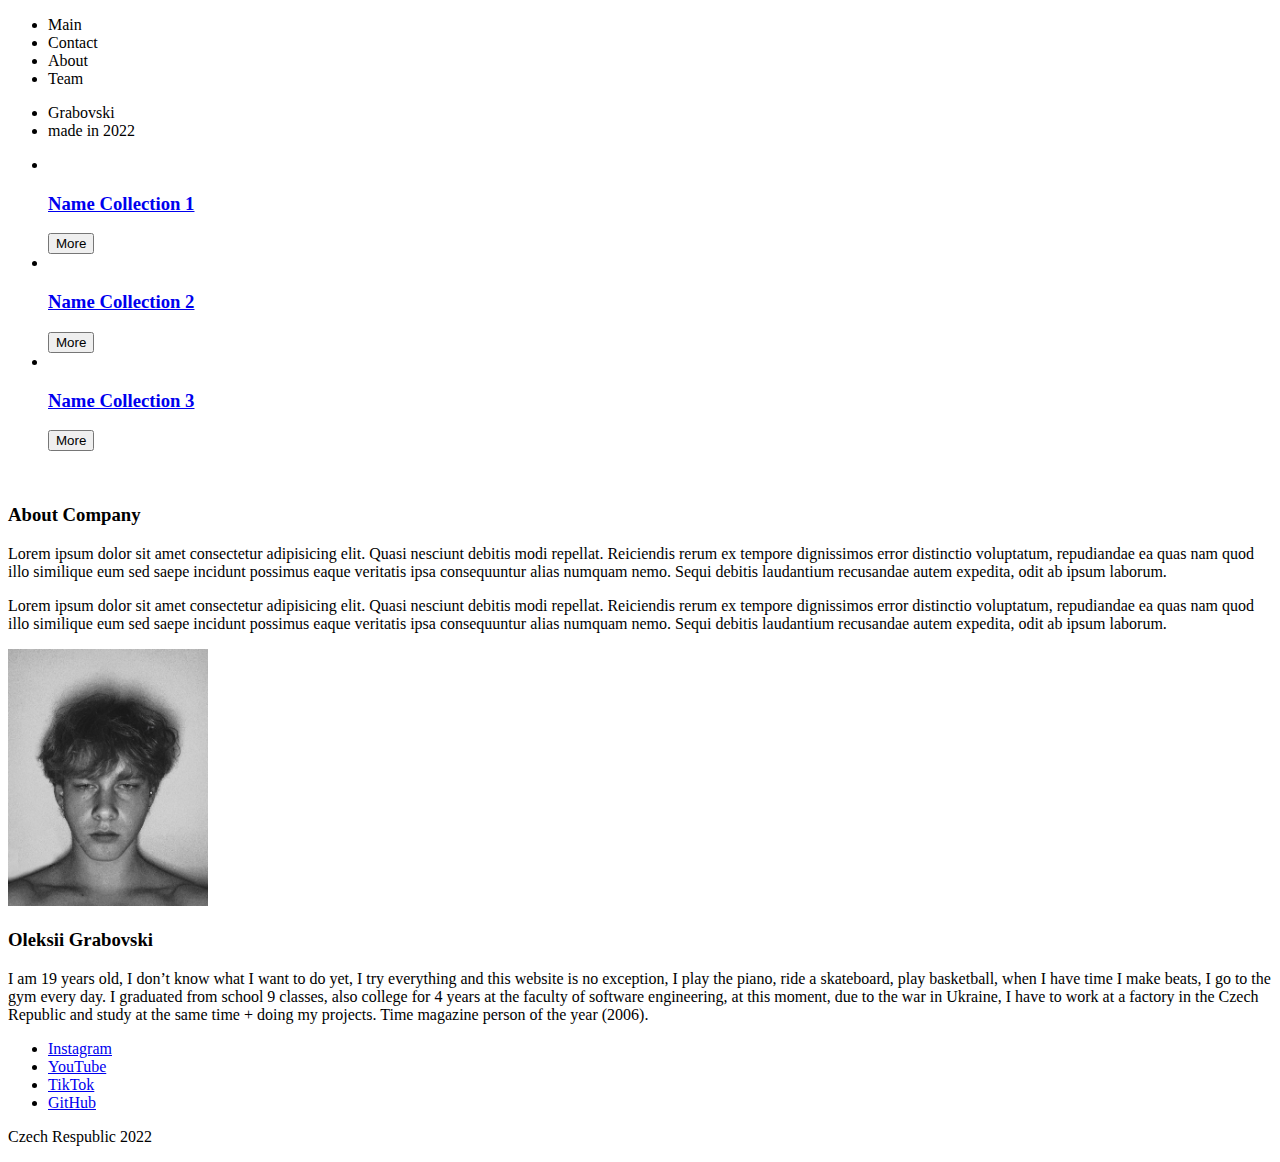
==== index.html @ e6ed2c2d "saaaaaaaaaa" ====
<!DOCTYPE html>
<html lang="en">
  <head>
    <meta charset="UTF-8" />
    <meta http-equiv="X-UA-Compatible" content="IE=edge" />
    <meta name="viewport" content="width=device-width, initial-scale=1.0" />

    <link rel="preconnect" href="https://fonts.googleapis.com" />
    <link rel="preconnect" href="https://fonts.gstatic.com" crossorigin />
    <link
      href="https://fonts.googleapis.com/css2?family=Cormorant+Garamond:wght@300;400;500;600;700&family=Noto+Serif:wght@400;700&display=swap"
      rel="stylesheet"
    />
   <link rel="stylesheet" href="./css/main.css" type="css">
    <title>Grabovski</title>
  </head>
  <body>
    <header class="header">
      <ul class="header__nav">
        <li class="header__li">Main</li>
        <li class="header__li">Contact</li>
        <li class="header__li">About</li>
        <li class="header__li">Team</li>
      </ul>
    </header>

    <section class="main container">
      <ul class="main__list">
        <li class="main__text">Grabovski</li>
        <li class="main__text-second">made in 2022</li>
      </ul>
    </section>

    <section class="product container">
      <ul class="product__card">
        <li class="product__list">
          <a href="/">
          <img
            class="product__photo"
            src="https://i.pinimg.com/564x/56/20/db/5620dbff51053c5ad875afe303453780.jpg"
            alt=""
          />
          <h3 class="product__text">Name Collection 1</h3>
          <button class="product__button" type="button">More</button>
        </a>
        </li>
        <li class="product__list">
          <a href="/">
          <img
            class="product__photo"
            src="https://i.pinimg.com/564x/56/20/db/5620dbff51053c5ad875afe303453780.jpg"
            alt=""
          />
          <h3 class="product__text">Name Collection 2</h3>
          <button class="product__button" type="button">More</button>
          </a>
        </li>
        <li class="product__list">
          <a href="/">
          <img
            class="product__photo"
            src="https://i.pinimg.com/564x/56/20/db/5620dbff51053c5ad875afe303453780.jpg"
            alt=""
          />
          <h3 class="product__text">Name Collection 3</h3>
          <button class="product__button button" type="button">More</button>
          </a>
        </li>
      </ul>
    </section>

    <section class="product-about container">
      <img
        class="product__photo-about"
        width="200"
        src="https://i.pinimg.com/564x/fb/30/6a/fb306a8000d3aa3a5cb708f8c5176976.jpg"
        alt=""
      />
      <div class="product__block-about">
        <h3 class="product__main-about">About Company</h3>
        <p class="product__text-about">
          Lorem ipsum dolor sit amet consectetur adipisicing elit. Quasi
          nesciunt debitis modi repellat. Reiciendis rerum ex tempore
          dignissimos error distinctio voluptatum, repudiandae ea quas nam quod
          illo similique eum sed saepe incidunt possimus eaque veritatis ipsa
          consequuntur alias numquam nemo. Sequi debitis laudantium recusandae
          autem expedita, odit ab ipsum laborum.
        </p>
        <p class="product__text-about">
          Lorem ipsum dolor sit amet consectetur adipisicing elit. Quasi
          nesciunt debitis modi repellat. Reiciendis rerum ex tempore
          dignissimos error distinctio voluptatum, repudiandae ea quas nam quod
          illo similique eum sed saepe incidunt possimus eaque veritatis ipsa
          consequuntur alias numquam nemo. Sequi debitis laudantium recusandae
          autem expedita, odit ab ipsum laborum.
        </p>
      </div>
    </section>

    <section class="about container">
      <img class="about__photo" width="200" src="./images/face.JPEG" alt="" />
      <div class="about__block">
        <h3 class="about__text-main">Oleksii Grabovski</h3>
        <p class="about__text">
          I am 19 years old, I don’t know what I want to do yet, I try
          everything and this website is no exception, I play the piano, ride a
          skateboard, play basketball, when I have time I make beats, I go to
          the gym every day. I graduated from school 9 classes, also college for
          4 years at the faculty of software engineering, at this moment, due to
          the war in Ukraine, I have to work at a factory in the Czech Republic
          and study at the same time + doing my projects.
          <span class="about__text-times">
            Time magazine person of the year (2006).</span
          >
        </p>
      </div>
    </section>

    <footer class="footer container">
      <ul class="footer__sicial-links">
        <li>
          <a
            class="footer__links"
            href="https://www.instagram.com/6teendollars/"
            >Instagram</a
          >
        </li>
        <li>
          <a class="footer__links" href="https://www.youtube.com/@6teendollars"
            >YouTube</a
          >
        </li>
        <li><a class="footer__links" href="/">TikTok</a></li>
        <li>
          <a class="footer__links" href="https://github.com/6teendollars"
            >GitHub</a
          >
        </li>
      </ul>
      <p class="footer__text">Czech Respublic 2022</p>
    </footer>
  </body>
</html>
---- css/main.css ----
:root {
    /* text */

    --main-font: 'Cormorant Garamond', serif;
    /* 300-700 */
    --text-font: 'Noto Serif', serif;
    /* 400/700 */

    --text-color: black;
    --hover-color: rgb(120, 115, 115);
}

/* http://meyerweb.com/eric/tools/css/reset/ 
   v2.0 | 20110126
   License: none (public domain)
*/

html,
body,
div,
span,
applet,
object,
iframe,
h1,
h2,
h3,
h4,
h5,
h6,
p,
blockquote,
pre,
a,
abbr,
acronym,
address,
big,
cite,
code,
del,
dfn,
em,
img,
ins,
kbd,
q,
s,
samp,
small,
strike,
strong,
sub,
sup,
tt,
var,
b,
u,
i,
center,
dl,
dt,
dd,
ol,
ul,
li,
fieldset,
form,
label,
legend,
table,
caption,
tbody,
tfoot,
thead,
tr,
th,
td,
article,
aside,
canvas,
details,
embed,
figure,
figcaption,
footer,
header,
hgroup,
menu,
nav,
output,
ruby,
section,
summary,
time,
mark,
audio,
video {
    margin: 0;
    padding: 0;
    border: 0;
    font-size: 100%;
    font: inherit;
    vertical-align: baseline;
    text-decoration:none;
    color: unset;
}

/* HTML5 display-role reset for older browsers */
article,
aside,
details,
figcaption,
figure,
footer,
header,
hgroup,
menu,
nav,
section {
    display: block;
}

body {
    line-height: 1;
    /* position: fixed; */
    width: 100%;
    height: 100%;

}

ol,
ul {
    list-style: none;
}

blockquote,
q {
    quotes: none;
}

blockquote:before,
blockquote:after,
q:before,
q:after {
    content: '';
    content: none;
}

table {
    border-collapse: collapse;
    border-spacing: 0;
}



.container {
    margin: 0 auto;
    padding: 0 15px;
    width: 1024px;
}


.header {
    position: absolute;
    width: 100%;
    padding: 0;
}

.header__nav {
    display: flex;
    justify-content: center;
    flex-direction: row;


    font-family: var(--text-font);
    color: var(--hover-color);
    font-size: medium;

    gap: 20px;

    width: 100%;
    padding-top: 10px;
    /* padding-left: 25px;
padding-right: 25px; */
    padding-bottom: 10px;
    transition: all 0.3s ease-in-out;
}

.header__nav:hover {
    background-color: rgba(220, 220, 220, 0.551);

}

.header__li {
    display: flex;
    align-content: center;
    justify-content: center;
    align-items: center;
    /* margin-top: 20px; */
    width: 150px;
    height: 50px;
    transition: all 0.3s ease-in-out;
    cursor: pointer;

}

.header__li:hover {
    transform: scale(1.1);
    /* box-shadow: 0 2px 4px 0 rgba(0, 0, 0, 0.2), 0 6px 20px 0 rgba(0, 0, 0, 0.19);
    border-radius: 4px; */
    color: var(--text-color);

}



.main {
    display: block;
    margin: auto;
    width: 100%;
    height: 100px;
    /* background-image:url(./images/dr.jpg); */
    background-image: url(https://i.pinimg.com/564x/95/21/7b/95217bd56c4afee8c5b116928f8557a2.jpg);
    background-repeat: no-repeat;
    background-position: right center;
    /* background-size:cover; */
    padding-top: 170px;
    padding-bottom: 100px;

    justify-content: center;


}


.main__list {
    display: flex;
    flex-direction: column;
    align-items: center;
    flex-wrap: nowrap;

}


.main__text {

    font-family: var(--main-font);
    color: var(--text-color);
    position: relative;
    /* transition: all 0.3s ease-in-out; */

    font-size: 3em;
    line-height: 1em;
    letter-spacing: normal;
    text-decoration: none;
    text-transform: uppercase;

    text-align: center;
    cursor: pointer;
    /* transition: all 0.3s ease-in-out; */


    /* background-color: white; */


}

.main__text::before {
    content: "";
    position: absolute;
    display: block;
    width: 100%;
    height: 2px;
    bottom: 0;
    left: 0;
    background-color: #000;
    transform: scaleX(0);
    transition: transform 0.3s ease;
}

.main__text:hover::before {
    transform: scaleX(1);
}

.main__text-second {
    font-family: var(--text-font);
    color: var(--text-color);
    font-size: small;
    line-height: normal;
    letter-spacing: normal;
    text-decoration: none;
    text-transform: none;
    text-align: center;



}


.product {

    padding-top: 60px;
    padding-bottom: 60px;



}

.product__card {
    display: flex;
    flex-wrap: wrap;
    flex-direction: row;
    align-items: flex-end;
    gap: 30px;
    justify-content: space-between;

  

    /* gap: 40px */
    ;
}

.product__list {
    border-radius: 25px;
      cursor: pointer;
   
    transition: all 0.3s ease-in-out;
}

.product__list:hover {
    transform: scale(1.1);
    box-shadow: 0 4px 8px 0 rgba(0, 0, 0, 0.2), 0 6px 20px 0 rgba(0, 0, 0, 0.19);
    border-radius: 15px;
}

.product__photo {
    /* display: block; */
    width: 300px;
    height: 300px;
  
    object-fit: cover;
    overflow: hidden;

    border-radius: 10px;


}


.product__text {
    font-family: var(--main-font);
    color: var(--text-color);
    display: flex;
    justify-content: center;

    margin-bottom: 10px;
    margin-top: 10px;
}

.product__button {
    font-family: var(--text-font);
    display: flex;
    margin: 0 auto;
    color: white;
    background-color: rgba(179, 179, 179, 0.67);

    border: none;
    border-radius: 4px;
    width: 90px;
    height: 30px;
    align-items: center;
    justify-content: center;
    transition: all 500ms ease;

    margin-bottom: 10px;

    cursor: pointer;
}

.product__button:focus,
.product__button:hover {
    background-color: rgb(90, 178, 255);
    /* color:#4671D5; */
    -webkit-transform: scale(1.2);
    -ms-transform: scale(1.2);
    transform: scale(1.1);

}




.product-about {
    display: flex;
    flex-direction: row-reverse;


    padding-top: 60px;
    padding-bottom: 60px;
}

.product__photo-about {
    display: block;
    border-radius: 25px;
    width: 250px;
    height: 250px;

    object-fit: cover;

}


.product__block-about {
    display: flex;
    flex-direction: column;
    justify-content: space-evenly;
    /* align-items: stretch;
    align-items: center; */
    justify-content: space-around;

    margin-right: 35px;
}

.product__main-about {
    border-bottom: solid 0.5px rgba(203, 198, 198, 0.798);
    font-family: var(--main-font);
    padding: 10px 0;

    color: var(--text-color);
    font-size: 2em;
}

.product__text-about {
    font-family: var(--text-font);
    color: var(--hover-color);
    font-size: normal;
    text-align: justify;
    line-height: 1.1em;
}




.about {
    display: flex;

    padding-top: 60px;
    padding-bottom: 60px;

    /* padding: 50px 20%; */
}

.about__photo {
    display: block;
    border-radius: 25px;

    object-fit: cover;


    width: 250px;
    height: 250px;


}



.about__block {
    display: flex;
    flex-direction: column;
    justify-content: space-evenly;
    align-items: stretch;

    margin-left: 35px;
}

.about__text-main {
    font-family: var(--main-font);
    color: var(--text-color);
    font-size: 2em;
    /* font-weight: 500; */
    border-bottom: solid 0.5px rgba(203, 198, 198, 0.798);
    padding-bottom: 10px;
}

.about__text {
    font-family: var(--text-font);
    color: var(--hover-color);
    font-size: normal;
    text-align: justify;
    line-height: 1.1em;

}

.about__text-times {
    border-bottom: solid 1px rgba(131, 128, 128, 0.592);

}


.footer {
    padding-top: 60px;
    padding-bottom: 60px;
    height: 100px;

}

.footer__sicial-links {
    font-family: var(--main-font);
    display: flex;

    font-size: larger;

    flex-direction: row;
    justify-content: center;
    align-items: center;

    gap: 20px;

    height: 100px;

    transition: all 0.3s ease-in-out;


}

.footer__sicial-links:hover {
    transform: scale(1.15);
}

.footer__links {
    text-decoration: none;
    text-decoration: none;
    color: var(--hover-color);

    transition: all 0.3s ease-in-out;


}

.footer__links:hover {
    color: var(--text-color);
}

.footer__text {
    border-top: solid 0.5px black;

    font-family: var(--main-font);
    font-size: small;
    color: var(--text-color);
    text-align: center;
    padding-top: 20px;
}
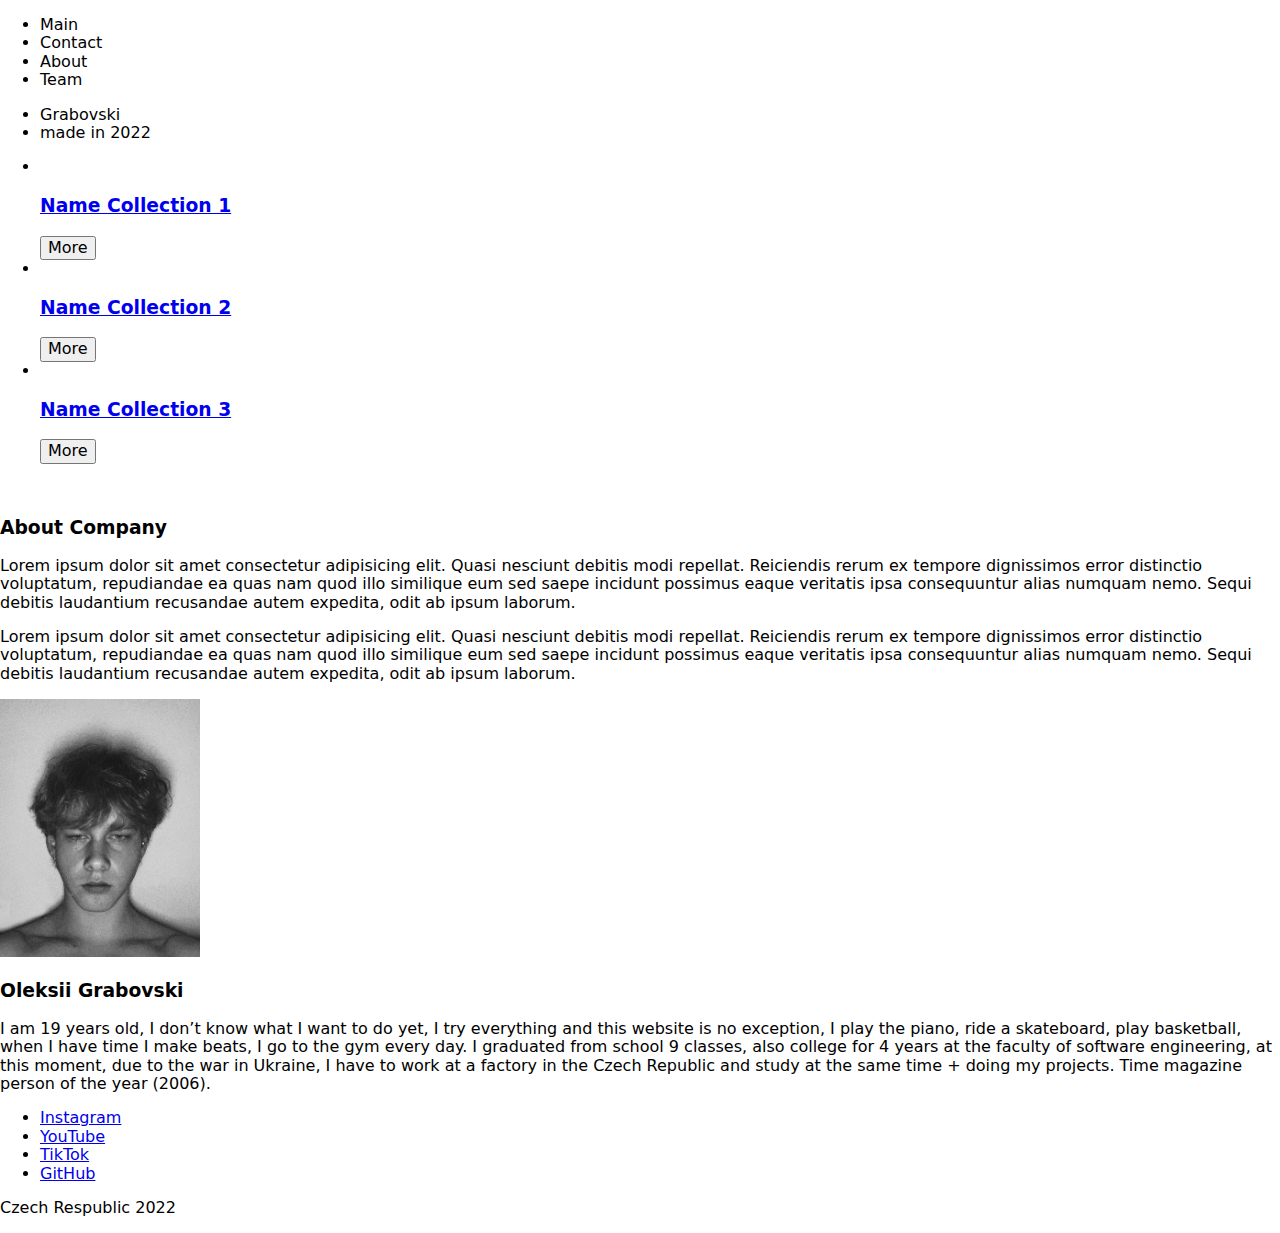
==== commit 840e2987: "push" ====
--- a/index.html
+++ b/index.html
@@ -10,8 +10,15 @@
     <link
       href="https://fonts.googleapis.com/css2?family=Cormorant+Garamond:wght@300;400;500;600;700&family=Noto+Serif:wght@400;700&display=swap"
       rel="stylesheet"
+
+      
     />
-   <link rel="stylesheet" href="./css/main.css" type="css">
+
+    <link
+    rel="stylesheet"
+    href="https://cdn.jsdelivr.net/npm/modern-normalize@1.1.0/modern-normalize.min.css"
+  />
+   <link rel="stylesheet" href="/main.css" type="css">
     <title>Grabovski</title>
   </head>
   <body>
--- a/main.css
+++ b/main.css
@@ -0,0 +1,558 @@
+:root {
+    /* text */
+
+    --main-font: 'Cormorant Garamond', serif;
+    /* 300-700 */
+    --text-font: 'Noto Serif', serif;
+    /* 400/700 */
+
+    --text-color: black;
+    --hover-color: rgb(120, 115, 115);
+}
+
+/* http://meyerweb.com/eric/tools/css/reset/ 
+   v2.0 | 20110126
+   License: none (public domain)
+*/
+
+html,
+body,
+div,
+span,
+applet,
+object,
+iframe,
+h1,
+h2,
+h3,
+h4,
+h5,
+h6,
+p,
+blockquote,
+pre,
+a,
+abbr,
+acronym,
+address,
+big,
+cite,
+code,
+del,
+dfn,
+em,
+img,
+ins,
+kbd,
+q,
+s,
+samp,
+small,
+strike,
+strong,
+sub,
+sup,
+tt,
+var,
+b,
+u,
+i,
+center,
+dl,
+dt,
+dd,
+ol,
+ul,
+li,
+fieldset,
+form,
+label,
+legend,
+table,
+caption,
+tbody,
+tfoot,
+thead,
+tr,
+th,
+td,
+article,
+aside,
+canvas,
+details,
+embed,
+figure,
+figcaption,
+footer,
+header,
+hgroup,
+menu,
+nav,
+output,
+ruby,
+section,
+summary,
+time,
+mark,
+audio,
+video {
+    margin: 0;
+    padding: 0;
+    border: 0;
+    font-size: 100%;
+    font: inherit;
+    vertical-align: baseline;
+    text-decoration:none;
+    color: unset;
+}
+
+/* HTML5 display-role reset for older browsers */
+article,
+aside,
+details,
+figcaption,
+figure,
+footer,
+header,
+hgroup,
+menu,
+nav,
+section {
+    display: block;
+}
+
+body {
+    line-height: 1;
+    /* position: fixed; */
+    width: 100%;
+    height: 100%;
+
+}
+
+ol,
+ul {
+    list-style: none;
+}
+
+blockquote,
+q {
+    quotes: none;
+}
+
+blockquote:before,
+blockquote:after,
+q:before,
+q:after {
+    content: '';
+    content: none;
+}
+
+table {
+    border-collapse: collapse;
+    border-spacing: 0;
+}
+
+
+
+.container {
+    margin: 0 auto;
+    padding: 0 15px;
+    width: 1024px;
+}
+
+
+.header {
+    position: absolute;
+    width: 100%;
+    padding: 0;
+}
+
+.header__nav {
+    display: flex;
+    justify-content: center;
+    flex-direction: row;
+
+
+    font-family: var(--text-font);
+    color: var(--hover-color);
+    font-size: medium;
+
+    gap: 20px;
+
+    width: 100%;
+    padding-top: 10px;
+    /* padding-left: 25px;
+padding-right: 25px; */
+    padding-bottom: 10px;
+    transition: all 0.3s ease-in-out;
+}
+
+.header__nav:hover {
+    background-color: rgba(220, 220, 220, 0.551);
+
+}
+
+.header__li {
+    display: flex;
+    align-content: center;
+    justify-content: center;
+    align-items: center;
+    /* margin-top: 20px; */
+    width: 150px;
+    height: 50px;
+    transition: all 0.3s ease-in-out;
+    cursor: pointer;
+
+}
+
+.header__li:hover {
+    transform: scale(1.1);
+    /* box-shadow: 0 2px 4px 0 rgba(0, 0, 0, 0.2), 0 6px 20px 0 rgba(0, 0, 0, 0.19);
+    border-radius: 4px; */
+    color: var(--text-color);
+
+}
+
+
+
+.main {
+    display: block;
+    margin: auto;
+    width: 100%;
+    height: 100px;
+    /* background-image:url(./images/dr.jpg); */
+    background-image: url(https://i.pinimg.com/564x/95/21/7b/95217bd56c4afee8c5b116928f8557a2.jpg);
+    background-repeat: no-repeat;
+    background-position: right center;
+    /* background-size:cover; */
+    padding-top: 170px;
+    padding-bottom: 100px;
+
+    justify-content: center;
+
+
+}
+
+
+.main__list {
+    display: flex;
+    flex-direction: column;
+    align-items: center;
+    flex-wrap: nowrap;
+
+}
+
+
+.main__text {
+
+    font-family: var(--main-font);
+    color: var(--text-color);
+    position: relative;
+    /* transition: all 0.3s ease-in-out; */
+
+    font-size: 3em;
+    line-height: 1em;
+    letter-spacing: normal;
+    text-decoration: none;
+    text-transform: uppercase;
+
+    text-align: center;
+    cursor: pointer;
+    /* transition: all 0.3s ease-in-out; */
+
+
+    /* background-color: white; */
+
+
+}
+
+.main__text::before {
+    content: "";
+    position: absolute;
+    display: block;
+    width: 100%;
+    height: 2px;
+    bottom: 0;
+    left: 0;
+    background-color: #000;
+    transform: scaleX(0);
+    transition: transform 0.3s ease;
+}
+
+.main__text:hover::before {
+    transform: scaleX(1);
+}
+
+.main__text-second {
+    font-family: var(--text-font);
+    color: var(--text-color);
+    font-size: small;
+    line-height: normal;
+    letter-spacing: normal;
+    text-decoration: none;
+    text-transform: none;
+    text-align: center;
+
+
+
+}
+
+
+.product {
+
+    padding-top: 60px;
+    padding-bottom: 60px;
+
+
+
+}
+
+.product__card {
+    display: flex;
+    flex-wrap: wrap;
+    flex-direction: row;
+    align-items: flex-end;
+    gap: 30px;
+    justify-content: space-between;
+
+  
+
+    /* gap: 40px */
+    ;
+}
+
+.product__list {
+    border-radius: 25px;
+      cursor: pointer;
+   
+    transition: all 0.3s ease-in-out;
+}
+
+.product__list:hover {
+    transform: scale(1.1);
+    box-shadow: 0 4px 8px 0 rgba(0, 0, 0, 0.2), 0 6px 20px 0 rgba(0, 0, 0, 0.19);
+    border-radius: 15px;
+}
+
+.product__photo {
+    /* display: block; */
+    width: 300px;
+    height: 300px;
+  
+    object-fit: cover;
+    overflow: hidden;
+
+    border-radius: 10px;
+
+
+}
+
+
+.product__text {
+    font-family: var(--main-font);
+    color: var(--text-color);
+    display: flex;
+    justify-content: center;
+
+    margin-bottom: 10px;
+    margin-top: 10px;
+}
+
+.product__button {
+    font-family: var(--text-font);
+    display: flex;
+    margin: 0 auto;
+    color: white;
+    background-color: rgba(179, 179, 179, 0.67);
+
+    border: none;
+    border-radius: 4px;
+    width: 90px;
+    height: 30px;
+    align-items: center;
+    justify-content: center;
+    transition: all 500ms ease;
+
+    margin-bottom: 10px;
+
+    cursor: pointer;
+}
+
+.product__button:focus,
+.product__button:hover {
+    background-color: rgb(90, 178, 255);
+    /* color:#4671D5; */
+    -webkit-transform: scale(1.2);
+    -ms-transform: scale(1.2);
+    transform: scale(1.1);
+
+}
+
+
+
+
+.product-about {
+    display: flex;
+    flex-direction: row-reverse;
+
+
+    padding-top: 60px;
+    padding-bottom: 60px;
+}
+
+.product__photo-about {
+    display: block;
+    border-radius: 25px;
+    width: 250px;
+    height: 250px;
+
+    object-fit: cover;
+
+}
+
+
+.product__block-about {
+    display: flex;
+    flex-direction: column;
+    justify-content: space-evenly;
+    /* align-items: stretch;
+    align-items: center; */
+    justify-content: space-around;
+
+    margin-right: 35px;
+}
+
+.product__main-about {
+    border-bottom: solid 0.5px rgba(203, 198, 198, 0.798);
+    font-family: var(--main-font);
+    padding: 10px 0;
+
+    color: var(--text-color);
+    font-size: 2em;
+}
+
+.product__text-about {
+    font-family: var(--text-font);
+    color: var(--hover-color);
+    font-size: normal;
+    text-align: justify;
+    line-height: 1.1em;
+}
+
+
+
+
+.about {
+    display: flex;
+
+    padding-top: 60px;
+    padding-bottom: 60px;
+
+    /* padding: 50px 20%; */
+}
+
+.about__photo {
+    display: block;
+    border-radius: 25px;
+
+    object-fit: cover;
+
+
+    width: 250px;
+    height: 250px;
+
+
+}
+
+
+
+.about__block {
+    display: flex;
+    flex-direction: column;
+    justify-content: space-evenly;
+    align-items: stretch;
+
+    margin-left: 35px;
+}
+
+.about__text-main {
+    font-family: var(--main-font);
+    color: var(--text-color);
+    font-size: 2em;
+    /* font-weight: 500; */
+    border-bottom: solid 0.5px rgba(203, 198, 198, 0.798);
+    padding-bottom: 10px;
+}
+
+.about__text {
+    font-family: var(--text-font);
+    color: var(--hover-color);
+    font-size: normal;
+    text-align: justify;
+    line-height: 1.1em;
+
+}
+
+.about__text-times {
+    border-bottom: solid 1px rgba(131, 128, 128, 0.592);
+
+}
+
+
+.footer {
+    padding-top: 60px;
+    padding-bottom: 60px;
+    height: 100px;
+
+}
+
+.footer__sicial-links {
+    font-family: var(--main-font);
+    display: flex;
+
+    font-size: larger;
+
+    flex-direction: row;
+    justify-content: center;
+    align-items: center;
+
+    gap: 20px;
+
+    height: 100px;
+
+    transition: all 0.3s ease-in-out;
+
+
+}
+
+.footer__sicial-links:hover {
+    transform: scale(1.15);
+}
+
+.footer__links {
+    text-decoration: none;
+    text-decoration: none;
+    color: var(--hover-color);
+
+    transition: all 0.3s ease-in-out;
+
+
+}
+
+.footer__links:hover {
+    color: var(--text-color);
+}
+
+.footer__text {
+    border-top: solid 0.5px black;
+
+    font-family: var(--main-font);
+    font-size: small;
+    color: var(--text-color);
+    text-align: center;
+    padding-top: 20px;
+}
+
+
+
+
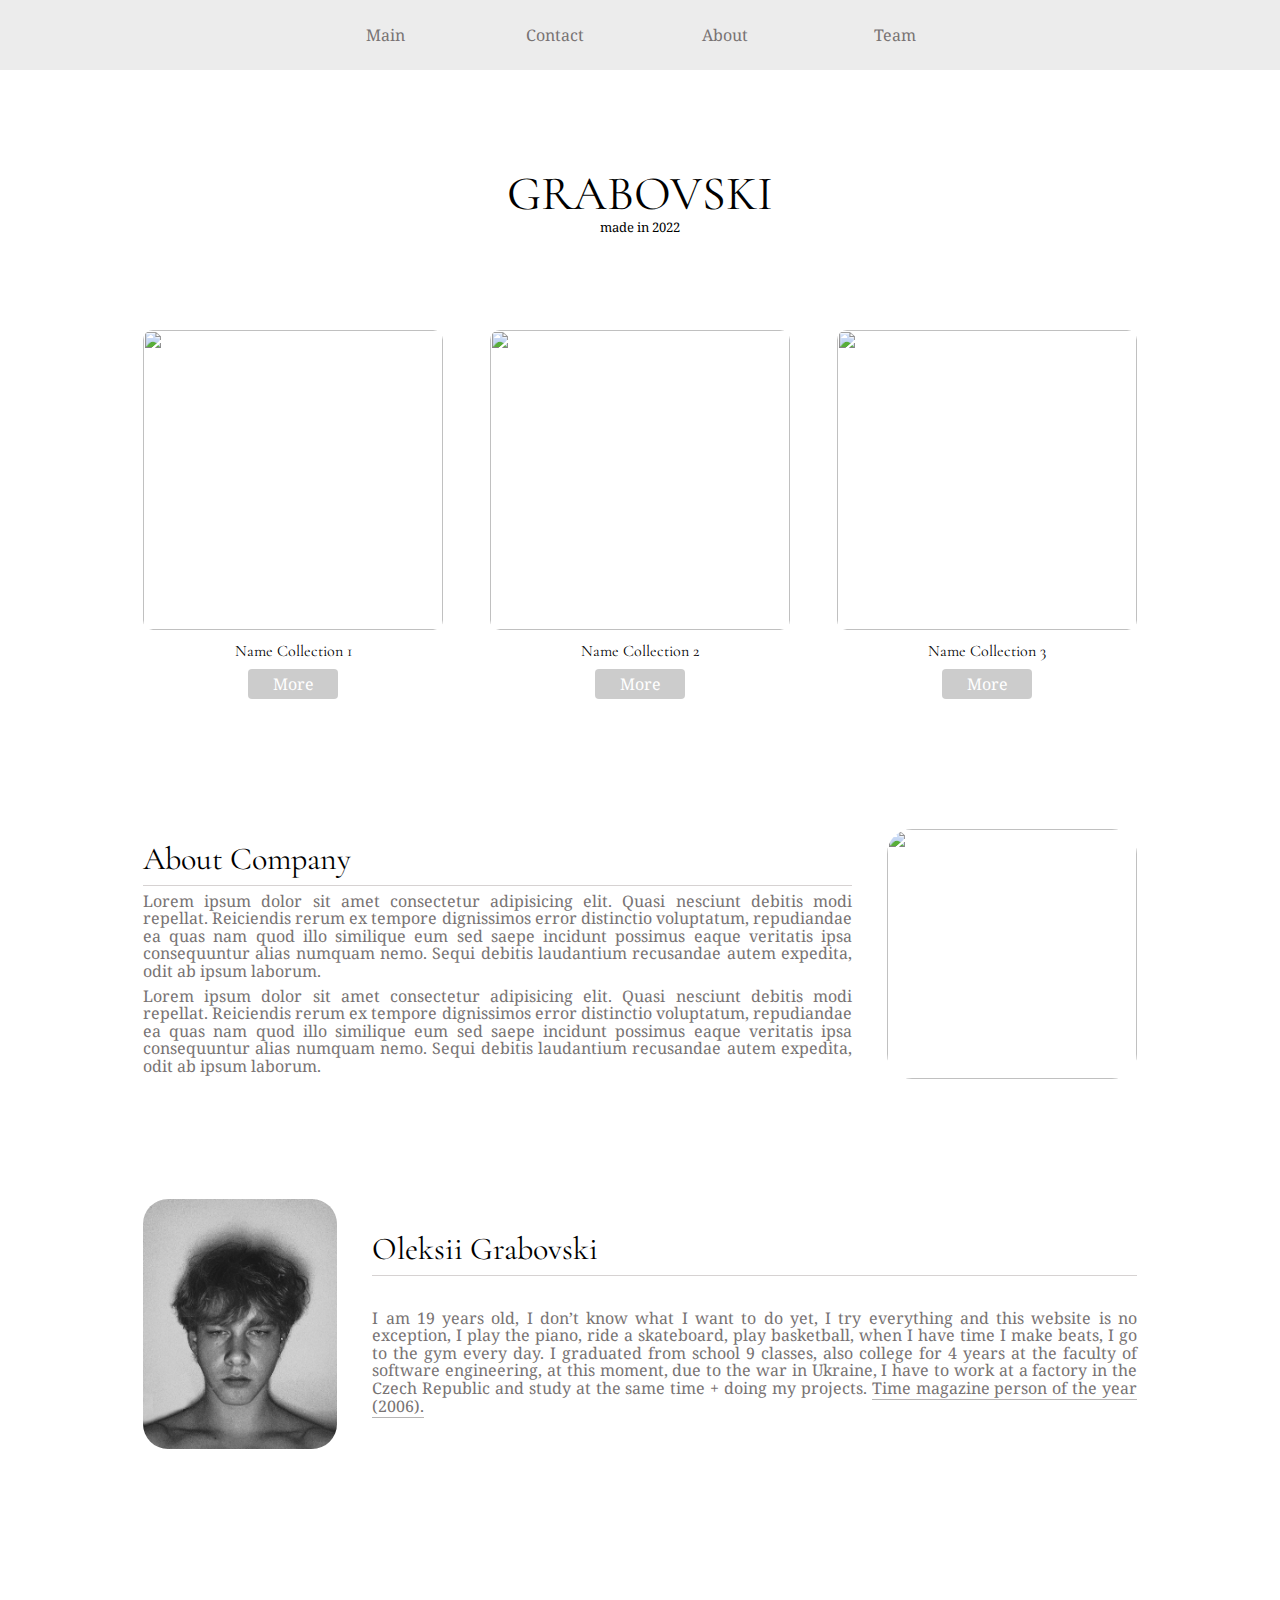
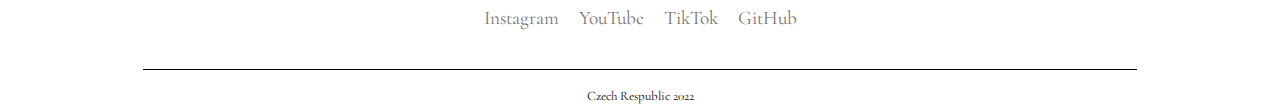
==== commit 58fd0c6c: "goooooo" ====
--- a/index.html
+++ b/index.html
@@ -10,15 +10,13 @@
     <link
       href="https://fonts.googleapis.com/css2?family=Cormorant+Garamond:wght@300;400;500;600;700&family=Noto+Serif:wght@400;700&display=swap"
       rel="stylesheet"
-
-      
     />
 
     <link
-    rel="stylesheet"
-    href="https://cdn.jsdelivr.net/npm/modern-normalize@1.1.0/modern-normalize.min.css"
-  />
-   <link rel="stylesheet" href="/main.css" type="css">
+      rel="stylesheet"
+      href="https://cdn.jsdelivr.net/npm/modern-normalize@1.1.0/modern-normalize.min.css"
+    />
+    <link rel="stylesheet" href="./style.css" />
     <title>Grabovski</title>
   </head>
   <body>
@@ -42,35 +40,35 @@
       <ul class="product__card">
         <li class="product__list">
           <a href="/">
-          <img
-            class="product__photo"
-            src="https://i.pinimg.com/564x/56/20/db/5620dbff51053c5ad875afe303453780.jpg"
-            alt=""
-          />
-          <h3 class="product__text">Name Collection 1</h3>
-          <button class="product__button" type="button">More</button>
-        </a>
-        </li>
-        <li class="product__list">
-          <a href="/">
-          <img
-            class="product__photo"
-            src="https://i.pinimg.com/564x/56/20/db/5620dbff51053c5ad875afe303453780.jpg"
-            alt=""
-          />
-          <h3 class="product__text">Name Collection 2</h3>
-          <button class="product__button" type="button">More</button>
+            <img
+              class="product__photo"
+              src="https://i.pinimg.com/564x/56/20/db/5620dbff51053c5ad875afe303453780.jpg"
+              alt=""
+            />
+            <h3 class="product__text">Name Collection 1</h3>
+            <button class="product__button" type="button">More</button>
           </a>
         </li>
         <li class="product__list">
           <a href="/">
-          <img
-            class="product__photo"
-            src="https://i.pinimg.com/564x/56/20/db/5620dbff51053c5ad875afe303453780.jpg"
-            alt=""
-          />
-          <h3 class="product__text">Name Collection 3</h3>
-          <button class="product__button button" type="button">More</button>
+            <img
+              class="product__photo"
+              src="https://i.pinimg.com/564x/56/20/db/5620dbff51053c5ad875afe303453780.jpg"
+              alt=""
+            />
+            <h3 class="product__text">Name Collection 2</h3>
+            <button class="product__button" type="button">More</button>
+          </a>
+        </li>
+        <li class="product__list">
+          <a href="/">
+            <img
+              class="product__photo"
+              src="https://i.pinimg.com/564x/56/20/db/5620dbff51053c5ad875afe303453780.jpg"
+              alt=""
+            />
+            <h3 class="product__text">Name Collection 3</h3>
+            <button class="product__button button" type="button">More</button>
           </a>
         </li>
       </ul>
--- a/style.css
+++ b/style.css
@@ -0,0 +1,558 @@
+:root {
+    /* text */
+
+    --main-font: 'Cormorant Garamond', serif;
+    /* 300-700 */
+    --text-font: 'Noto Serif', serif;
+    /* 400/700 */
+
+    --text-color: black;
+    --hover-color: rgb(120, 115, 115);
+}
+
+/* http://meyerweb.com/eric/tools/css/reset/ 
+   v2.0 | 20110126
+   License: none (public domain)
+*/
+
+html,
+body,
+div,
+span,
+applet,
+object,
+iframe,
+h1,
+h2,
+h3,
+h4,
+h5,
+h6,
+p,
+blockquote,
+pre,
+a,
+abbr,
+acronym,
+address,
+big,
+cite,
+code,
+del,
+dfn,
+em,
+img,
+ins,
+kbd,
+q,
+s,
+samp,
+small,
+strike,
+strong,
+sub,
+sup,
+tt,
+var,
+b,
+u,
+i,
+center,
+dl,
+dt,
+dd,
+ol,
+ul,
+li,
+fieldset,
+form,
+label,
+legend,
+table,
+caption,
+tbody,
+tfoot,
+thead,
+tr,
+th,
+td,
+article,
+aside,
+canvas,
+details,
+embed,
+figure,
+figcaption,
+footer,
+header,
+hgroup,
+menu,
+nav,
+output,
+ruby,
+section,
+summary,
+time,
+mark,
+audio,
+video {
+    margin: 0;
+    padding: 0;
+    border: 0;
+    font-size: 100%;
+    font: inherit;
+    vertical-align: baseline;
+    text-decoration:none;
+    color: unset;
+}
+
+/* HTML5 display-role reset for older browsers */
+article,
+aside,
+details,
+figcaption,
+figure,
+footer,
+header,
+hgroup,
+menu,
+nav,
+section {
+    display: block;
+}
+
+body {
+    line-height: 1;
+    /* position: fixed; */
+    width: 100%;
+    height: 100%;
+
+}
+
+ol,
+ul {
+    list-style: none;
+}
+
+blockquote,
+q {
+    quotes: none;
+}
+
+blockquote:before,
+blockquote:after,
+q:before,
+q:after {
+    content: '';
+    content: none;
+}
+
+table {
+    border-collapse: collapse;
+    border-spacing: 0;
+}
+
+
+
+.container {
+    margin: 0 auto;
+    padding: 0 15px;
+    width: 1024px;
+}
+
+
+.header {
+    position: absolute;
+    width: 100%;
+    padding: 0;
+}
+
+.header__nav {
+    display: flex;
+    justify-content: center;
+    flex-direction: row;
+
+
+    font-family: var(--text-font);
+    color: var(--hover-color);
+    font-size: medium;
+
+    gap: 20px;
+
+    width: 100%;
+    padding-top: 10px;
+    /* padding-left: 25px;
+padding-right: 25px; */
+    padding-bottom: 10px;
+    transition: all 0.3s ease-in-out;
+}
+
+.header__nav:hover {
+    background-color: rgba(220, 220, 220, 0.551);
+
+}
+
+.header__li {
+    display: flex;
+    align-content: center;
+    justify-content: center;
+    align-items: center;
+    /* margin-top: 20px; */
+    width: 150px;
+    height: 50px;
+    transition: all 0.3s ease-in-out;
+    cursor: pointer;
+
+}
+
+.header__li:hover {
+    transform: scale(1.1);
+    /* box-shadow: 0 2px 4px 0 rgba(0, 0, 0, 0.2), 0 6px 20px 0 rgba(0, 0, 0, 0.19);
+    border-radius: 4px; */
+    color: var(--text-color);
+
+}
+
+
+
+.main {
+    display: block;
+    margin: auto;
+    width: 100%;
+    height: 100px;
+    /* background-image:url(./images/dr.jpg); */
+    background-image: url(https://i.pinimg.com/564x/95/21/7b/95217bd56c4afee8c5b116928f8557a2.jpg);
+    background-repeat: no-repeat;
+    background-position: right center;
+    /* background-size:cover; */
+    padding-top: 170px;
+    padding-bottom: 100px;
+
+    justify-content: center;
+
+
+}
+
+
+.main__list {
+    display: flex;
+    flex-direction: column;
+    align-items: center;
+    flex-wrap: nowrap;
+
+}
+
+
+.main__text {
+
+    font-family: var(--main-font);
+    color: var(--text-color);
+    position: relative;
+    /* transition: all 0.3s ease-in-out; */
+
+    font-size: 3em;
+    line-height: 1em;
+    letter-spacing: normal;
+    text-decoration: none;
+    text-transform: uppercase;
+
+    text-align: center;
+    cursor: pointer;
+    /* transition: all 0.3s ease-in-out; */
+
+
+    /* background-color: white; */
+
+
+}
+
+.main__text::before {
+    content: "";
+    position: absolute;
+    display: block;
+    width: 100%;
+    height: 2px;
+    bottom: 0;
+    left: 0;
+    background-color: #000;
+    transform: scaleX(0);
+    transition: transform 0.3s ease;
+}
+
+.main__text:hover::before {
+    transform: scaleX(1);
+}
+
+.main__text-second {
+    font-family: var(--text-font);
+    color: var(--text-color);
+    font-size: small;
+    line-height: normal;
+    letter-spacing: normal;
+    text-decoration: none;
+    text-transform: none;
+    text-align: center;
+
+
+
+}
+
+
+.product {
+
+    padding-top: 60px;
+    padding-bottom: 60px;
+
+
+
+}
+
+.product__card {
+    display: flex;
+    flex-wrap: wrap;
+    flex-direction: row;
+    align-items: flex-end;
+    gap: 30px;
+    justify-content: space-between;
+
+  
+
+    /* gap: 40px */
+    ;
+}
+
+.product__list {
+    border-radius: 25px;
+      cursor: pointer;
+   
+    transition: all 0.3s ease-in-out;
+}
+
+.product__list:hover {
+    transform: scale(1.1);
+    box-shadow: 0 4px 8px 0 rgba(0, 0, 0, 0.2), 0 6px 20px 0 rgba(0, 0, 0, 0.19);
+    border-radius: 15px;
+}
+
+.product__photo {
+    /* display: block; */
+    width: 300px;
+    height: 300px;
+  
+    object-fit: cover;
+    overflow: hidden;
+
+    border-radius: 10px;
+
+
+}
+
+
+.product__text {
+    font-family: var(--main-font);
+    color: var(--text-color);
+    display: flex;
+    justify-content: center;
+
+    margin-bottom: 10px;
+    margin-top: 10px;
+}
+
+.product__button {
+    font-family: var(--text-font);
+    display: flex;
+    margin: 0 auto;
+    color: white;
+    background-color: rgba(179, 179, 179, 0.67);
+
+    border: none;
+    border-radius: 4px;
+    width: 90px;
+    height: 30px;
+    align-items: center;
+    justify-content: center;
+    transition: all 500ms ease;
+
+    margin-bottom: 10px;
+
+    cursor: pointer;
+}
+
+.product__button:focus,
+.product__button:hover {
+    background-color: rgb(90, 178, 255);
+    /* color:#4671D5; */
+    -webkit-transform: scale(1.2);
+    -ms-transform: scale(1.2);
+    transform: scale(1.1);
+
+}
+
+
+
+
+.product-about {
+    display: flex;
+    flex-direction: row-reverse;
+
+
+    padding-top: 60px;
+    padding-bottom: 60px;
+}
+
+.product__photo-about {
+    display: block;
+    border-radius: 25px;
+    width: 250px;
+    height: 250px;
+
+    object-fit: cover;
+
+}
+
+
+.product__block-about {
+    display: flex;
+    flex-direction: column;
+    justify-content: space-evenly;
+    /* align-items: stretch;
+    align-items: center; */
+    justify-content: space-around;
+
+    margin-right: 35px;
+}
+
+.product__main-about {
+    border-bottom: solid 0.5px rgba(203, 198, 198, 0.798);
+    font-family: var(--main-font);
+    padding: 10px 0;
+
+    color: var(--text-color);
+    font-size: 2em;
+}
+
+.product__text-about {
+    font-family: var(--text-font);
+    color: var(--hover-color);
+    font-size: normal;
+    text-align: justify;
+    line-height: 1.1em;
+}
+
+
+
+
+.about {
+    display: flex;
+
+    padding-top: 60px;
+    padding-bottom: 60px;
+
+    /* padding: 50px 20%; */
+}
+
+.about__photo {
+    display: block;
+    border-radius: 25px;
+
+    object-fit: cover;
+
+
+    width: 250px;
+    height: 250px;
+
+
+}
+
+
+
+.about__block {
+    display: flex;
+    flex-direction: column;
+    justify-content: space-evenly;
+    align-items: stretch;
+
+    margin-left: 35px;
+}
+
+.about__text-main {
+    font-family: var(--main-font);
+    color: var(--text-color);
+    font-size: 2em;
+    /* font-weight: 500; */
+    border-bottom: solid 0.5px rgba(203, 198, 198, 0.798);
+    padding-bottom: 10px;
+}
+
+.about__text {
+    font-family: var(--text-font);
+    color: var(--hover-color);
+    font-size: normal;
+    text-align: justify;
+    line-height: 1.1em;
+
+}
+
+.about__text-times {
+    border-bottom: solid 1px rgba(131, 128, 128, 0.592);
+
+}
+
+
+.footer {
+    padding-top: 60px;
+    padding-bottom: 60px;
+    height: 100px;
+
+}
+
+.footer__sicial-links {
+    font-family: var(--main-font);
+    display: flex;
+
+    font-size: larger;
+
+    flex-direction: row;
+    justify-content: center;
+    align-items: center;
+
+    gap: 20px;
+
+    height: 100px;
+
+    transition: all 0.3s ease-in-out;
+
+
+}
+
+.footer__sicial-links:hover {
+    transform: scale(1.15);
+}
+
+.footer__links {
+    text-decoration: none;
+    text-decoration: none;
+    color: var(--hover-color);
+
+    transition: all 0.3s ease-in-out;
+
+
+}
+
+.footer__links:hover {
+    color: var(--text-color);
+}
+
+.footer__text {
+    border-top: solid 0.5px black;
+
+    font-family: var(--main-font);
+    font-size: small;
+    color: var(--text-color);
+    text-align: center;
+    padding-top: 20px;
+}
+
+
+
+
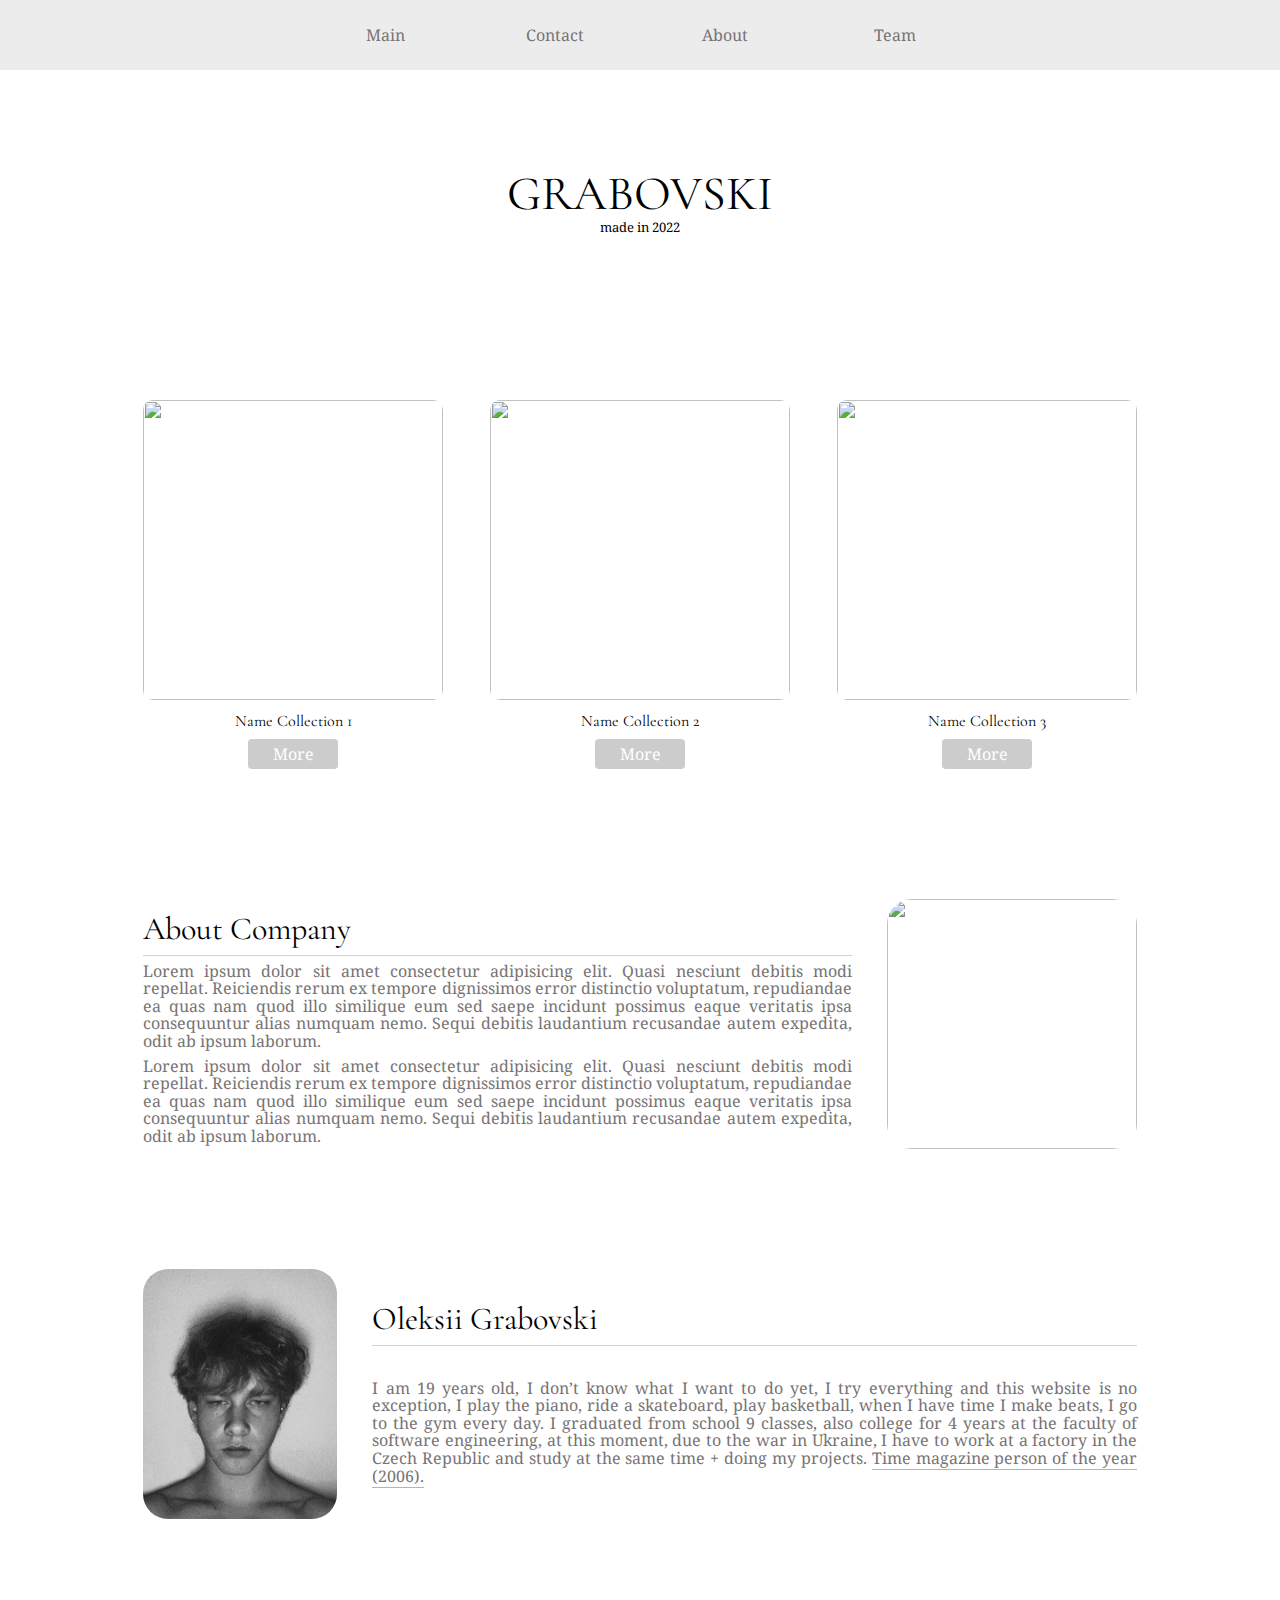
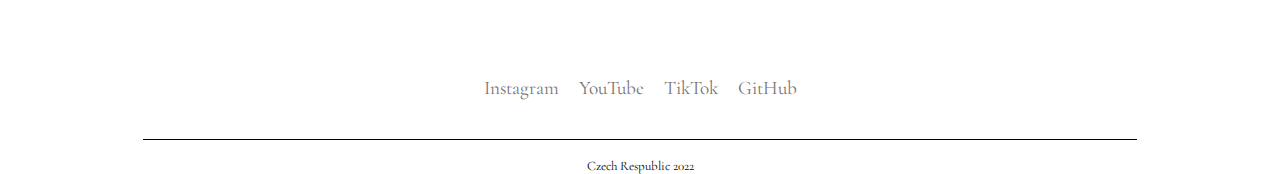
==== commit 998ad87c: "commit" ====
--- a/index.html
+++ b/index.html
@@ -39,7 +39,7 @@
     <section class="product container">
       <ul class="product__card">
         <li class="product__list">
-          <a href="/">
+          <a href="./collection_page.html">
             <img
               class="product__photo"
               src="https://i.pinimg.com/564x/56/20/db/5620dbff51053c5ad875afe303453780.jpg"
@@ -50,7 +50,7 @@
           </a>
         </li>
         <li class="product__list">
-          <a href="/">
+          <a href="./collection_page.html">
             <img
               class="product__photo"
               src="https://i.pinimg.com/564x/56/20/db/5620dbff51053c5ad875afe303453780.jpg"
@@ -61,7 +61,7 @@
           </a>
         </li>
         <li class="product__list">
-          <a href="/">
+          <a href="./collection_page.html">
             <img
               class="product__photo"
               src="https://i.pinimg.com/564x/56/20/db/5620dbff51053c5ad875afe303453780.jpg"
--- a/style.css
+++ b/style.css
@@ -226,7 +226,7 @@
     background-position: right center;
     /* background-size:cover; */
     padding-top: 170px;
-    padding-bottom: 100px;
+    padding-bottom: 170px;
 
     justify-content: center;
 
@@ -556,3 +556,114 @@
 
 
 
+/* COLLECTION_PAGE */
+  
+.collection {
+    padding-top: 60px;
+    padding-bottom: 60px;
+
+    display: flex;
+  justify-content: center;
+  /* background-image: url(https://i.pinimg.com/originals/a7/31/20/a73120b67bd8fc2c63cfb7a5fe9cac4f.gif) ;
+  background-repeat:repeat; */
+  /* background-size:cover; */
+  /* width: 100vw;
+    height: 100vh; */
+border-style:dotted ;
+}
+
+
+.collections__cards {
+   
+    display: flex;
+    flex-wrap: wrap;
+    gap: 35px;
+    justify-content: center;
+
+
+ 
+}
+
+.collection__list {
+    display: flex;
+    flex-direction: column;
+    align-items: center;
+border-radius: 25px;
+background-color: rgba(215, 215, 215, 0.228);
+
+    transition: all 0.3s ease-in-out;
+
+}
+
+.collection__list:hover {
+    transform: scale(1.1);
+    box-shadow: 0 4px 8px 0 rgba(0, 0, 0, 0.2), 0 6px 20px 0 rgba(0, 0, 0, 0.19);
+    border-radius: 15px;
+
+}
+.collections__photo {
+   
+    display: block;
+    border-radius: 15px ;
+    width: 300px;
+    height: 300px;
+    border: none;
+
+    object-fit: cover;
+background-image: url(https://i.pinimg.com/564x/56/20/db/5620dbff51053c5ad875afe303453780.jpg);
+background-repeat: no-repeat ;
+
+transition: all 0.3s ease-in-out;
+
+cursor: pointer;
+
+}
+
+.collections__photo:hover{
+    background-image: url(https://i.pinimg.com/564x/56/20/db/5620dbff51053c5ad875afe303453780.jpg);
+    width: 300px;
+    background-position: center;
+  
+
+}
+.collections__text {
+    font-family: var(--main-font);
+    margin: 10px 0;
+}
+.collections__button {
+    font-family: var(--text-font);
+    display: flex;
+    margin: 0 auto;
+    color: white;
+    background-color: rgba(179, 179, 179, 0.67);
+
+    border: none;
+    border-radius: 4px;
+    width: 90px;
+    height: 30px;
+    align-items: center;
+    justify-content: center;
+   
+
+    margin-bottom: 10px;
+
+    cursor: pointer;
+
+    transition: all 0.3s ease-in-out;
+}
+
+
+.collections__button:focus,
+.collections__button:hover {
+    background-color: rgb(90, 178, 255);
+    /* color:#4671D5; */
+    -webkit-transform: scale(1.2);
+    -ms-transform: scale(1.2);
+    transform: scale(1.1);
+
+}
+
+
+
+
+/* Buy Section */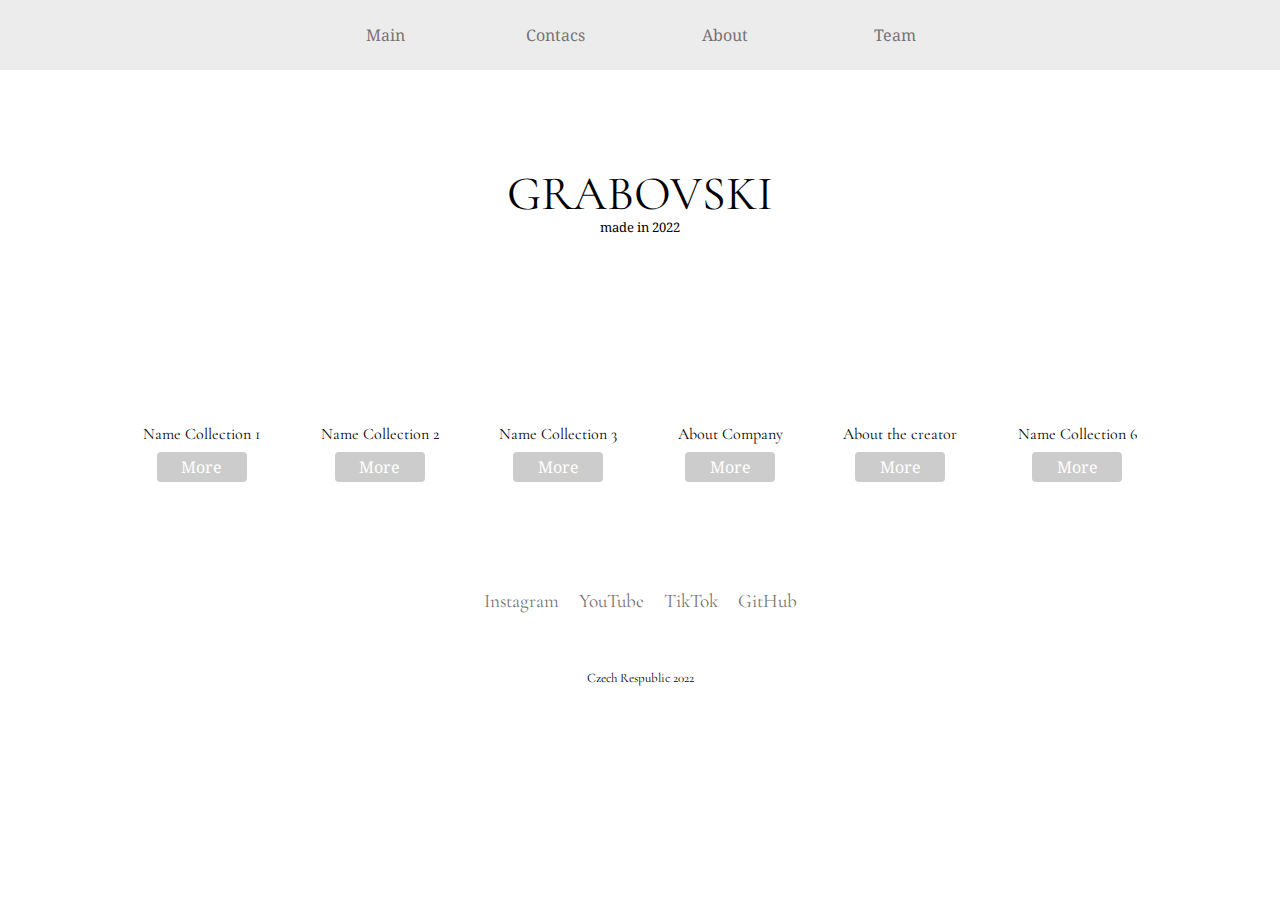
==== commit 2d5af9a6: "posh" ====
--- a/index.html
+++ b/index.html
@@ -22,9 +22,9 @@
   <body>
     <header class="header">
       <ul class="header__nav">
-        <li class="header__li">Main</li>
-        <li class="header__li">Contact</li>
-        <li class="header__li">About</li>
+       <a href="./index.html"> <li class="header__li">Main</li></a>
+       <a href="./contact.html"> <li class="header__li">Contacs</li></a>
+       <a href="./about.html"><li class="header__li">About</li></a> 
         <li class="header__li">Team</li>
       </ul>
     </header>
@@ -71,55 +71,44 @@
             <button class="product__button button" type="button">More</button>
           </a>
         </li>
+        <li class="product__list">
+          <a href="./about.html">
+            <img
+              class="product__photo"
+              src="https://i.pinimg.com/564x/56/20/db/5620dbff51053c5ad875afe303453780.jpg"
+              alt=""
+            />
+            <h3 class="product__text">About Company</h3>
+            <button class="product__button button" type="button">More</button>
+          </a>
+        </li>
+        <li class="product__list">
+          <a href="./about_creator.html">
+            <img
+              class="product__photo"
+              src="https://i.pinimg.com/564x/56/20/db/5620dbff51053c5ad875afe303453780.jpg"
+              alt=""
+            />
+            <h3 class="product__text">About the creator</h3>
+            <button class="product__button button" type="button">More</button>
+          </a>
+        </li>
+        <li class="product__list">
+          <a href="./collection_page.html">
+            <img
+              class="product__photo"
+              src="https://i.pinimg.com/564x/56/20/db/5620dbff51053c5ad875afe303453780.jpg"
+              alt=""
+            />
+            <h3 class="product__text">Name Collection 6</h3>
+            <button class="product__button button" type="button">More</button>
+          </a>
+        </li>
       </ul>
     </section>
 
-    <section class="product-about container">
-      <img
-        class="product__photo-about"
-        width="200"
-        src="https://i.pinimg.com/564x/fb/30/6a/fb306a8000d3aa3a5cb708f8c5176976.jpg"
-        alt=""
-      />
-      <div class="product__block-about">
-        <h3 class="product__main-about">About Company</h3>
-        <p class="product__text-about">
-          Lorem ipsum dolor sit amet consectetur adipisicing elit. Quasi
-          nesciunt debitis modi repellat. Reiciendis rerum ex tempore
-          dignissimos error distinctio voluptatum, repudiandae ea quas nam quod
-          illo similique eum sed saepe incidunt possimus eaque veritatis ipsa
-          consequuntur alias numquam nemo. Sequi debitis laudantium recusandae
-          autem expedita, odit ab ipsum laborum.
-        </p>
-        <p class="product__text-about">
-          Lorem ipsum dolor sit amet consectetur adipisicing elit. Quasi
-          nesciunt debitis modi repellat. Reiciendis rerum ex tempore
-          dignissimos error distinctio voluptatum, repudiandae ea quas nam quod
-          illo similique eum sed saepe incidunt possimus eaque veritatis ipsa
-          consequuntur alias numquam nemo. Sequi debitis laudantium recusandae
-          autem expedita, odit ab ipsum laborum.
-        </p>
-      </div>
-    </section>
+   
 
-    <section class="about container">
-      <img class="about__photo" width="200" src="./images/face.JPEG" alt="" />
-      <div class="about__block">
-        <h3 class="about__text-main">Oleksii Grabovski</h3>
-        <p class="about__text">
-          I am 19 years old, I don’t know what I want to do yet, I try
-          everything and this website is no exception, I play the piano, ride a
-          skateboard, play basketball, when I have time I make beats, I go to
-          the gym every day. I graduated from school 9 classes, also college for
-          4 years at the faculty of software engineering, at this moment, due to
-          the war in Ukraine, I have to work at a factory in the Czech Republic
-          and study at the same time + doing my projects.
-          <span class="about__text-times">
-            Time magazine person of the year (2006).</span
-          >
-        </p>
-      </div>
-    </section>
 
     <footer class="footer container">
       <ul class="footer__sicial-links">
--- a/style.css
+++ b/style.css
@@ -185,6 +185,8 @@
 padding-right: 25px; */
     padding-bottom: 10px;
     transition: all 0.3s ease-in-out;
+
+    /* background-color: rgba(220, 220, 220, 0.551); */
 }
 
 .header__nav:hover {
@@ -337,7 +339,7 @@
 .product__photo {
     /* display: block; */
     width: 300px;
-    height: 300px;
+    /* height: 300px; */
   
     object-fit: cover;
     overflow: hidden;
@@ -444,6 +446,7 @@
 
 .about {
     display: flex;
+    flex-direction: row-reverse;
 
     padding-top: 60px;
     padding-bottom: 60px;
@@ -459,7 +462,7 @@
 
 
     width: 250px;
-    height: 250px;
+    /* height: 250px; */
 
 
 }
@@ -472,7 +475,7 @@
     justify-content: space-evenly;
     align-items: stretch;
 
-    margin-left: 35px;
+    margin-right: 35px;
 }
 
 .about__text-main {
@@ -500,7 +503,7 @@
 
 
 .footer {
-    padding-top: 60px;
+    /* padding-top: 60px; */
     padding-bottom: 60px;
     height: 100px;
 
@@ -521,18 +524,25 @@
     height: 100px;
 
     transition: all 0.3s ease-in-out;
+    /* border-left: solid 0.5px rgb(142, 140, 140);
+    border-right: solid 0.5px rgb(142, 140, 140);
+    border-bottom: solid 0.5px rgb(142, 140, 140); */
+
+    z-index: -1;
 
 
 }
 
 .footer__sicial-links:hover {
     transform: scale(1.15);
+    /* border: solid 0.2px rgb(0, 0, 0); */
 }
 
 .footer__links {
     text-decoration: none;
     text-decoration: none;
     color: var(--hover-color);
+   
 
     transition: all 0.3s ease-in-out;
 
@@ -544,13 +554,14 @@
 }
 
 .footer__text {
-    border-top: solid 0.5px black;
+
 
     font-family: var(--main-font);
     font-size: small;
     color: var(--text-color);
     text-align: center;
     padding-top: 20px;
+    padding-bottom: 20px;
 }
 
 
@@ -559,8 +570,8 @@
 /* COLLECTION_PAGE */
   
 .collection {
-    padding-top: 60px;
-    padding-bottom: 60px;
+    padding-top: 80px;
+    padding-bottom: 10px;
 
     display: flex;
   justify-content: center;
@@ -580,7 +591,7 @@
     gap: 35px;
     justify-content: center;
 
-
+z-index: 1;
  
 }
 
@@ -666,4 +677,97 @@
 
 
 
-/* Buy Section */+/* Buy Section */
+.button__collection-page{
+    font-family: var(--text-font);
+    display: flex;
+    margin: 0 auto;
+    color: white;
+    background-color: rgba(179, 179, 179, 0.67);
+/* width: 1200px; */
+margin-left: 16vw;
+    border: none;
+    border-radius: 4px;
+    width: 90px;
+    height: 30px;
+
+    justify-content: space-evenly;
+    align-items: center;
+
+
+    fill: #fff;
+   
+
+    margin-bottom: 10px;
+margin-top: 20px;
+    cursor: pointer;
+
+    transition: all 0.3s ease-in-out;
+}
+.button__collection-page:focus,
+.button__collection-page:hover {
+    background-color: rgb(90, 178, 255);
+    /* color:#4671D5; */
+    -webkit-transform: scale(1.2);
+    -ms-transform: scale(1.2);
+    transform: scale(1.1);
+
+}
+
+.svg__collection-page{
+fill: white;
+/* margin-right: auto; */
+justify-content: center;
+align-items: center;
+}
+
+
+/* contacts */
+.body__contacts{
+    
+    /* background-image: url(https://i.pinimg.com/originals/d2/d4/95/d2d4957ef37e22c8d7d4a1196b86b5f0.gif); */
+    background-image: url(https://i.pinimg.com/originals/6b/b5/50/6bb550e9e724632e473328f2d5d6462c.gif);
+    background-size:450px;
+    
+ 
+    object-fit: cover;
+    /* background-repeat: no-repeat; */
+   
+   
+}
+.contacts{
+    display: flex;
+    flex-direction: column;
+    align-items: center;
+    
+    padding-top: 45vh;
+
+    
+}
+
+.contacts__main-text {
+    padding-bottom: 10px;
+    font-family: var(--main-font);
+    font-size: large;
+    
+}
+.contacts__block{
+    background-color: rgba(157, 157, 157, 0.627);
+    padding: 30px 60px ;
+    border-radius: 4px;
+    
+}
+.contacts__mail {
+    padding-bottom: 10px;
+    font-family: var(--text-font);
+    font-size: large;
+}
+.contacts__mail-link {
+}
+.contact_phone {
+    padding-bottom: 10px;
+    font-family: var(--text-font);
+    font-size: large;
+}
+.contact_phone-link {
+}